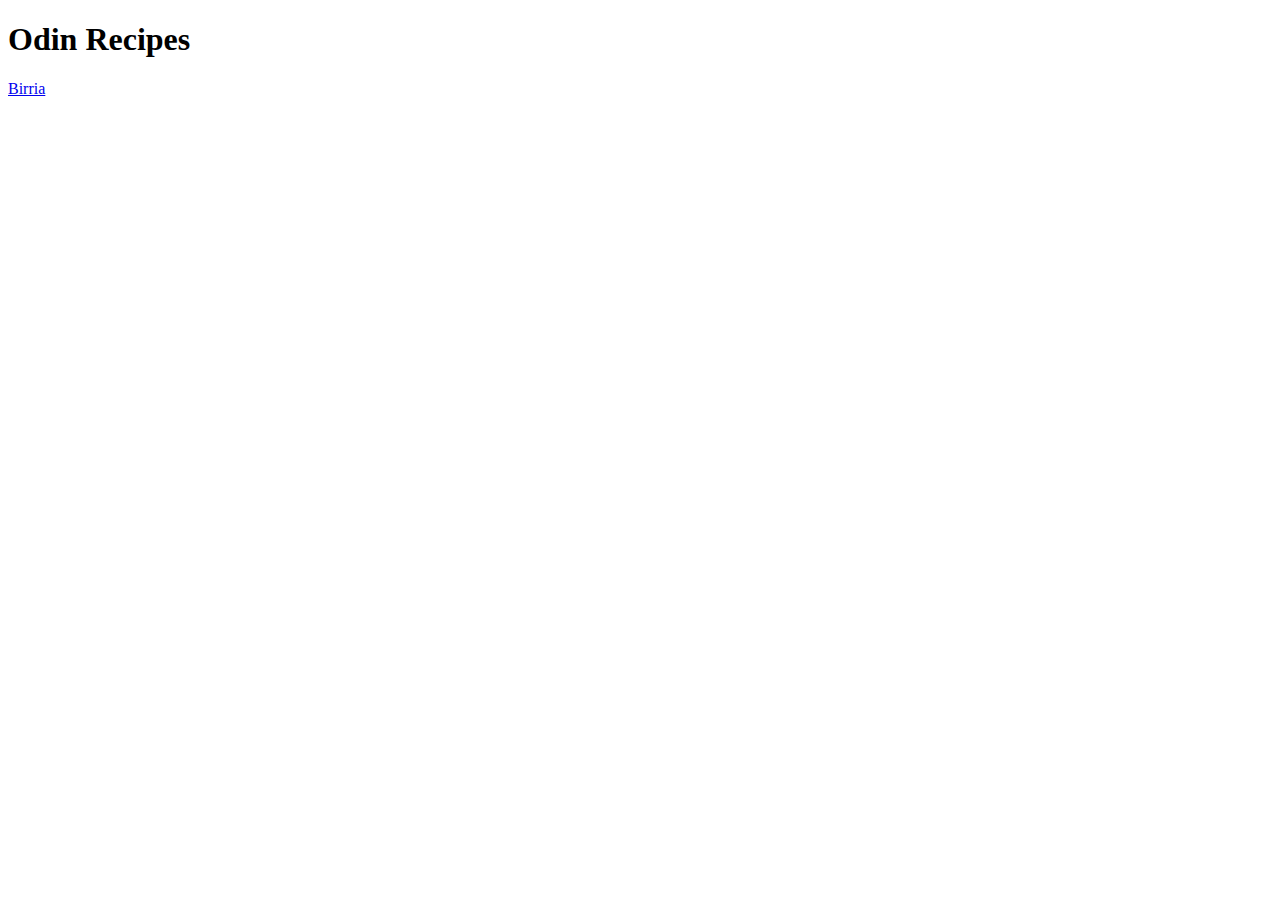
==== index.html @ fda235b6 "Created the first two pages of my website" ====
<!DOCTYPE html>

<html lang ="en">
    <head>
        <meta charset = "UTF-8">
        <title>

        </title>
    </head>

    <body>
        <h1>Odin Recipes</h1>
        <a href ="recipes/birria.html"> Birria</a>
        
    </body>
</html>
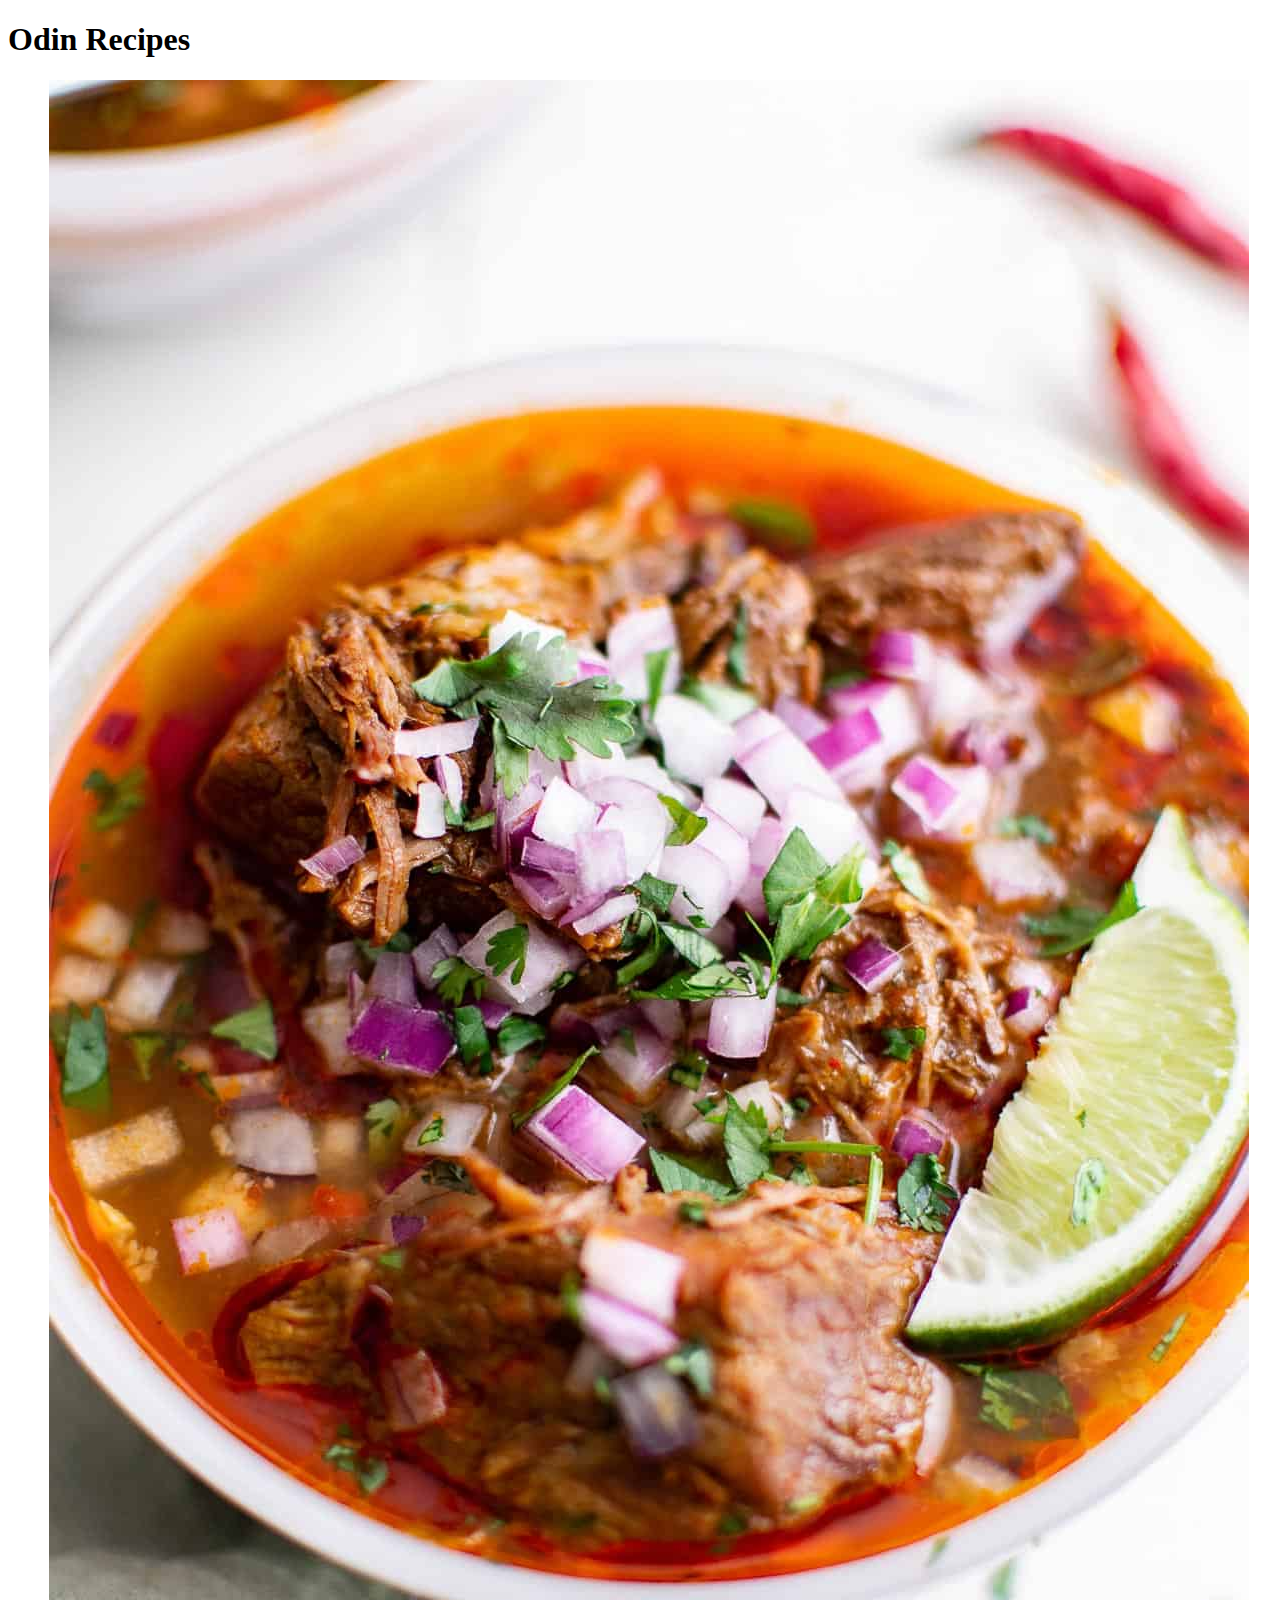
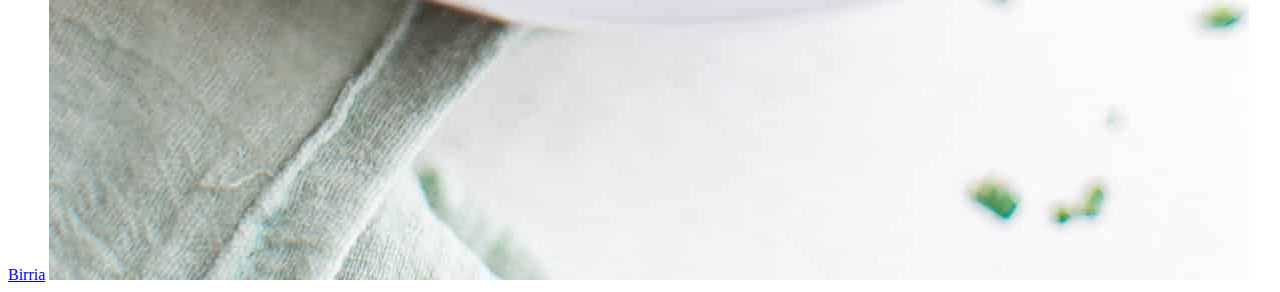
==== commit 84bfad0e: "Added first recipe to my website" ====
--- a/index.html
+++ b/index.html
@@ -11,6 +11,7 @@
     <body>
         <h1>Odin Recipes</h1>
         <a href ="recipes/birria.html"> Birria</a>
-        
+        <img src = "images/birria.jpeg" alt = "This is a picture of birria">
+
     </body>
 </html>
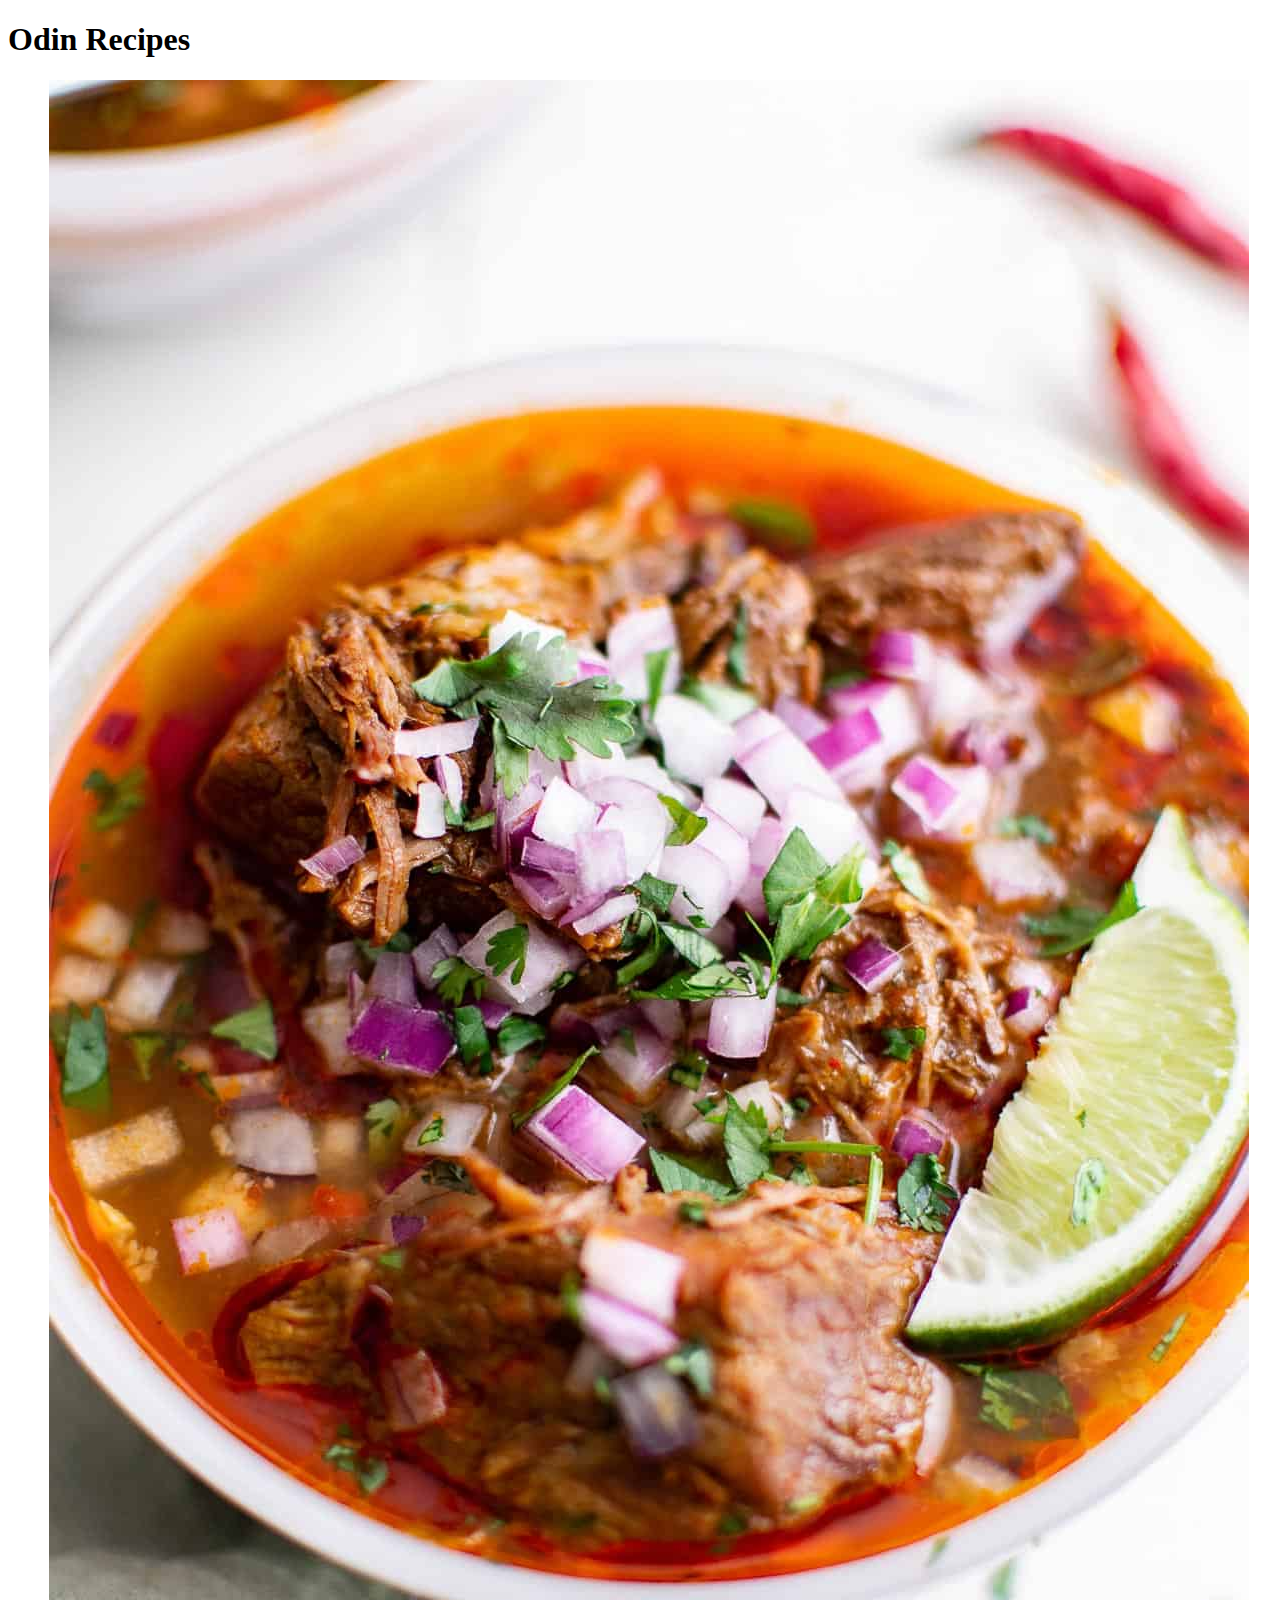
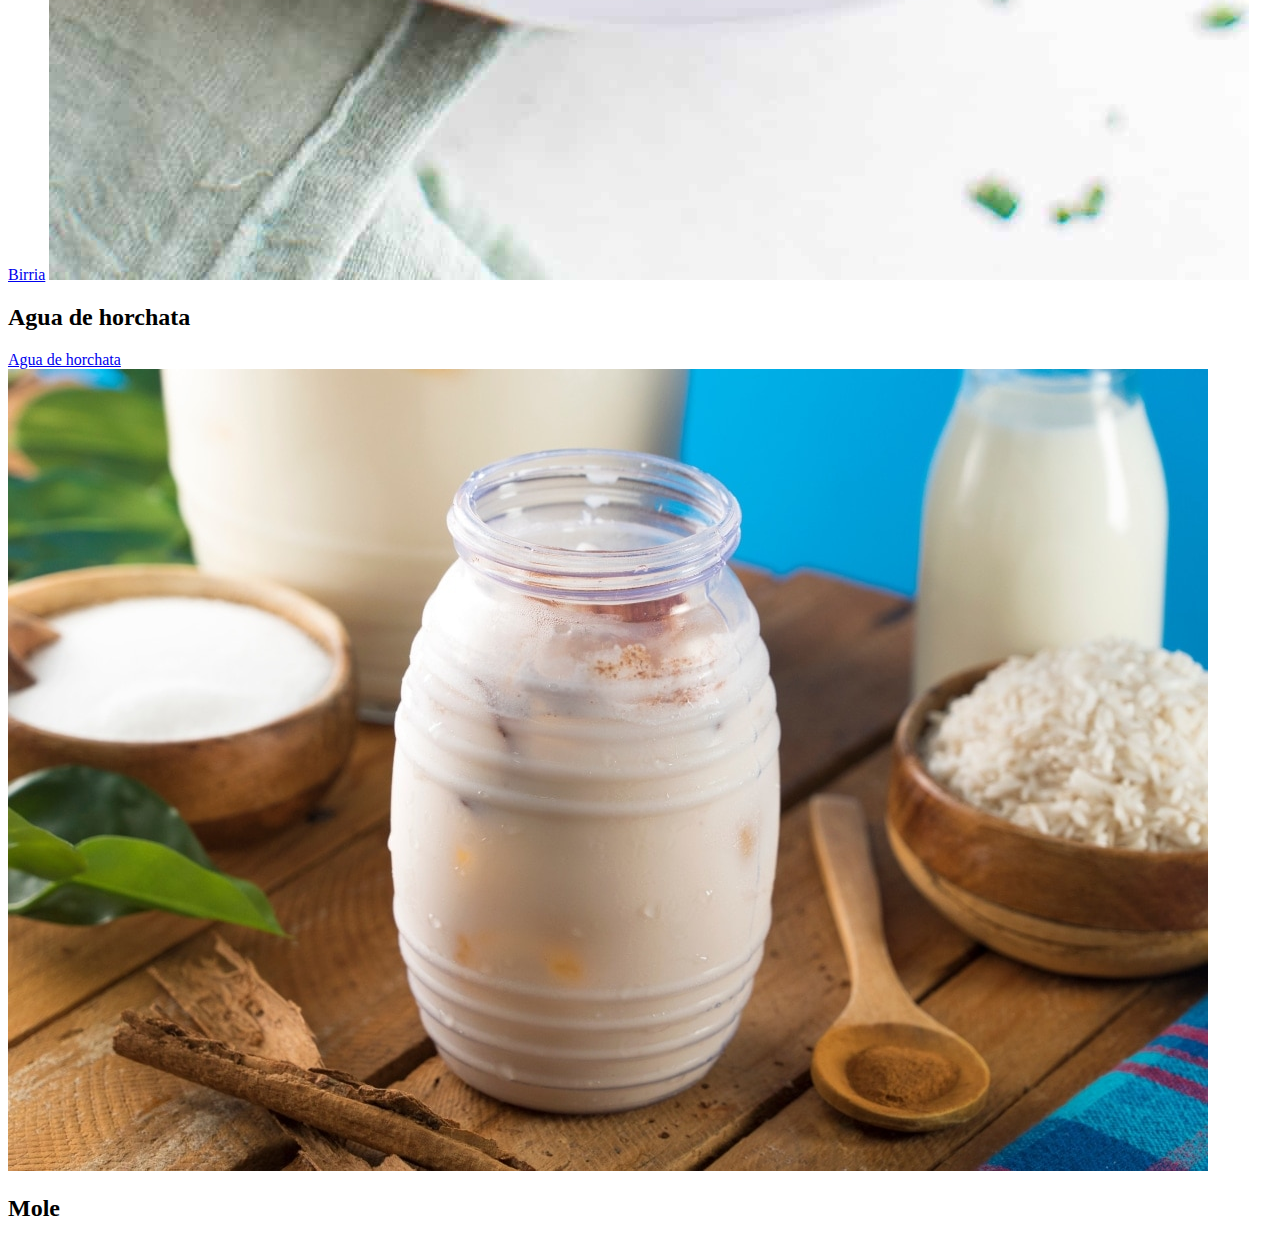
==== commit 38729017: "Added the horchata recipe/ webpage and added a description to the birria page" ====
--- a/index.html
+++ b/index.html
@@ -13,5 +13,12 @@
         <a href ="recipes/birria.html"> Birria</a>
         <img src = "images/birria.jpeg" alt = "This is a picture of birria">
 
+        <h2> Agua de horchata</h2>
+        <a href = "recipes/horchata.html"> Agua de horchata</a>
+        <img src = "images/horchata.jpeg" alt = "This is a picture of a mexican drink called horchata">
+        
+
+        <h2>Mole</h2>
+
     </body>
 </html>
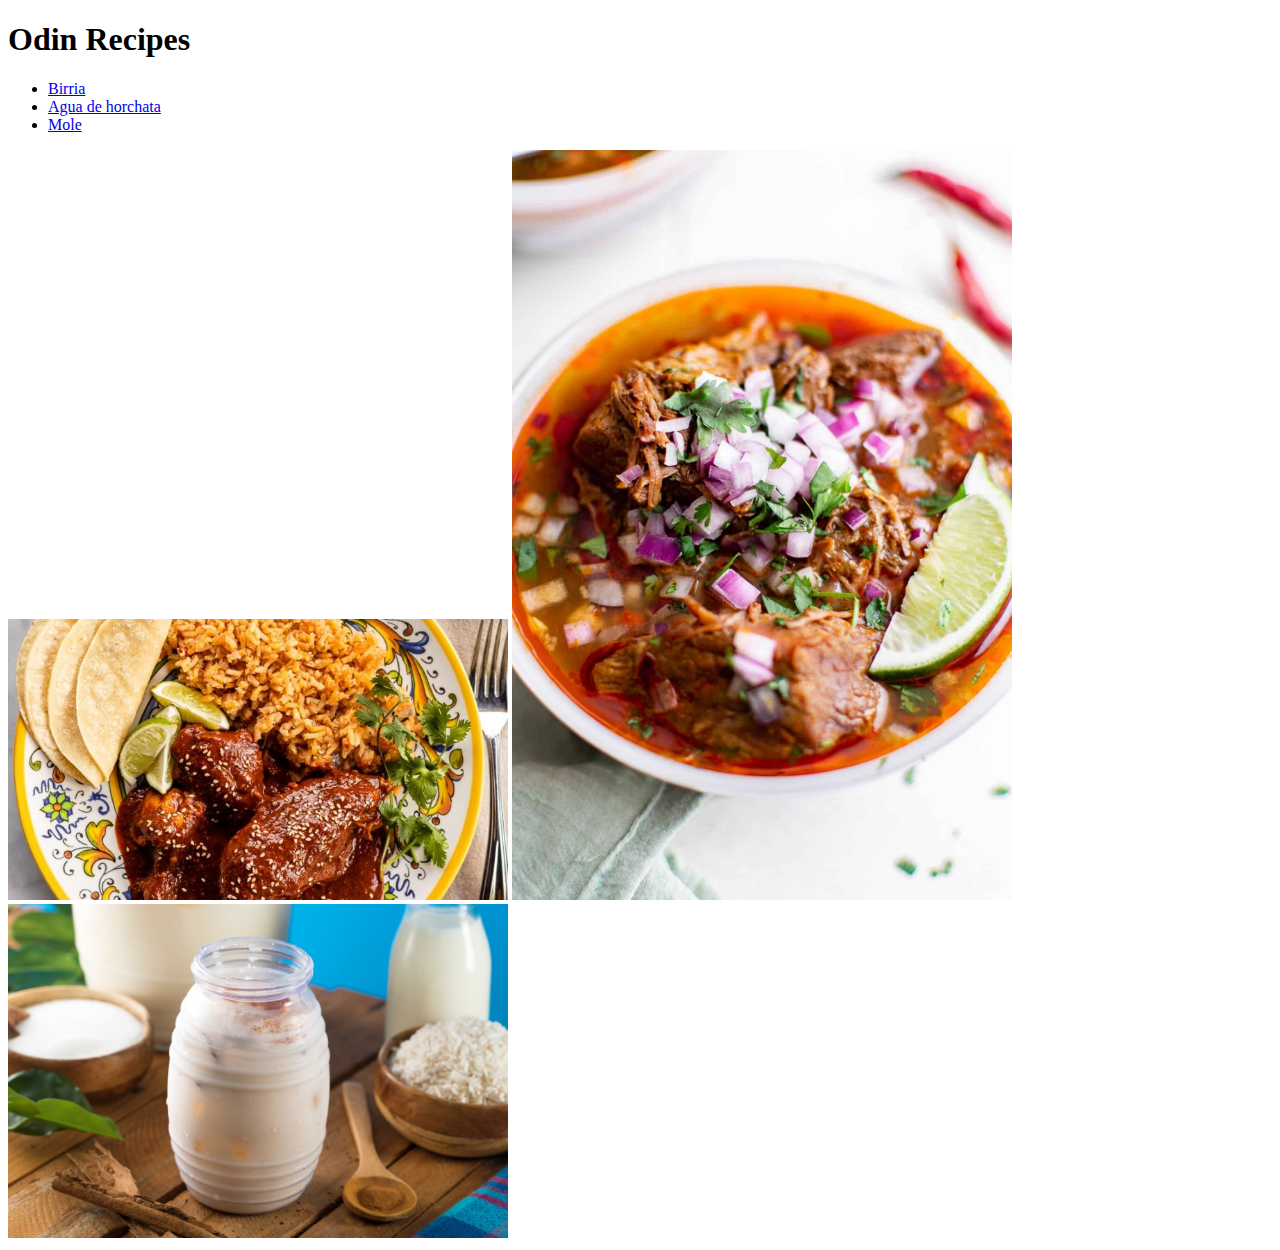
==== commit 63889783: "see previous commit for information on index.html" ====
--- a/index.html
+++ b/index.html
@@ -4,21 +4,21 @@
     <head>
         <meta charset = "UTF-8">
         <title>
-
+            Recipes
         </title>
     </head>
 
     <body>
         <h1>Odin Recipes</h1>
-        <a href ="recipes/birria.html"> Birria</a>
-        <img src = "images/birria.jpeg" alt = "This is a picture of birria">
+        <ul>
+            <li><a href ="recipes/birria.html"> Birria</a></li>
+            <li><a href = "recipes/horchata.html"> Agua de horchata</a></li>
+            <li><a href = "recipes/mole.html">Mole</a></li>
+        </ul>
 
-        <h2> Agua de horchata</h2>
-        <a href = "recipes/horchata.html"> Agua de horchata</a>
-        <img src = "images/horchata.jpeg" alt = "This is a picture of a mexican drink called horchata">
-        
-
-        <h2>Mole</h2>
+        <img src ="images/mole.jpeg" width="500" alt = "This is a picture of the mexican dish mole">
+        <img src = "images/birria.jpeg" width="500" alt = "This is a picture of birria">
+        <img src = "images/horchata.jpeg" width="500" alt = "This is a picture of a mexican drink called horchata">
 
     </body>
 </html>
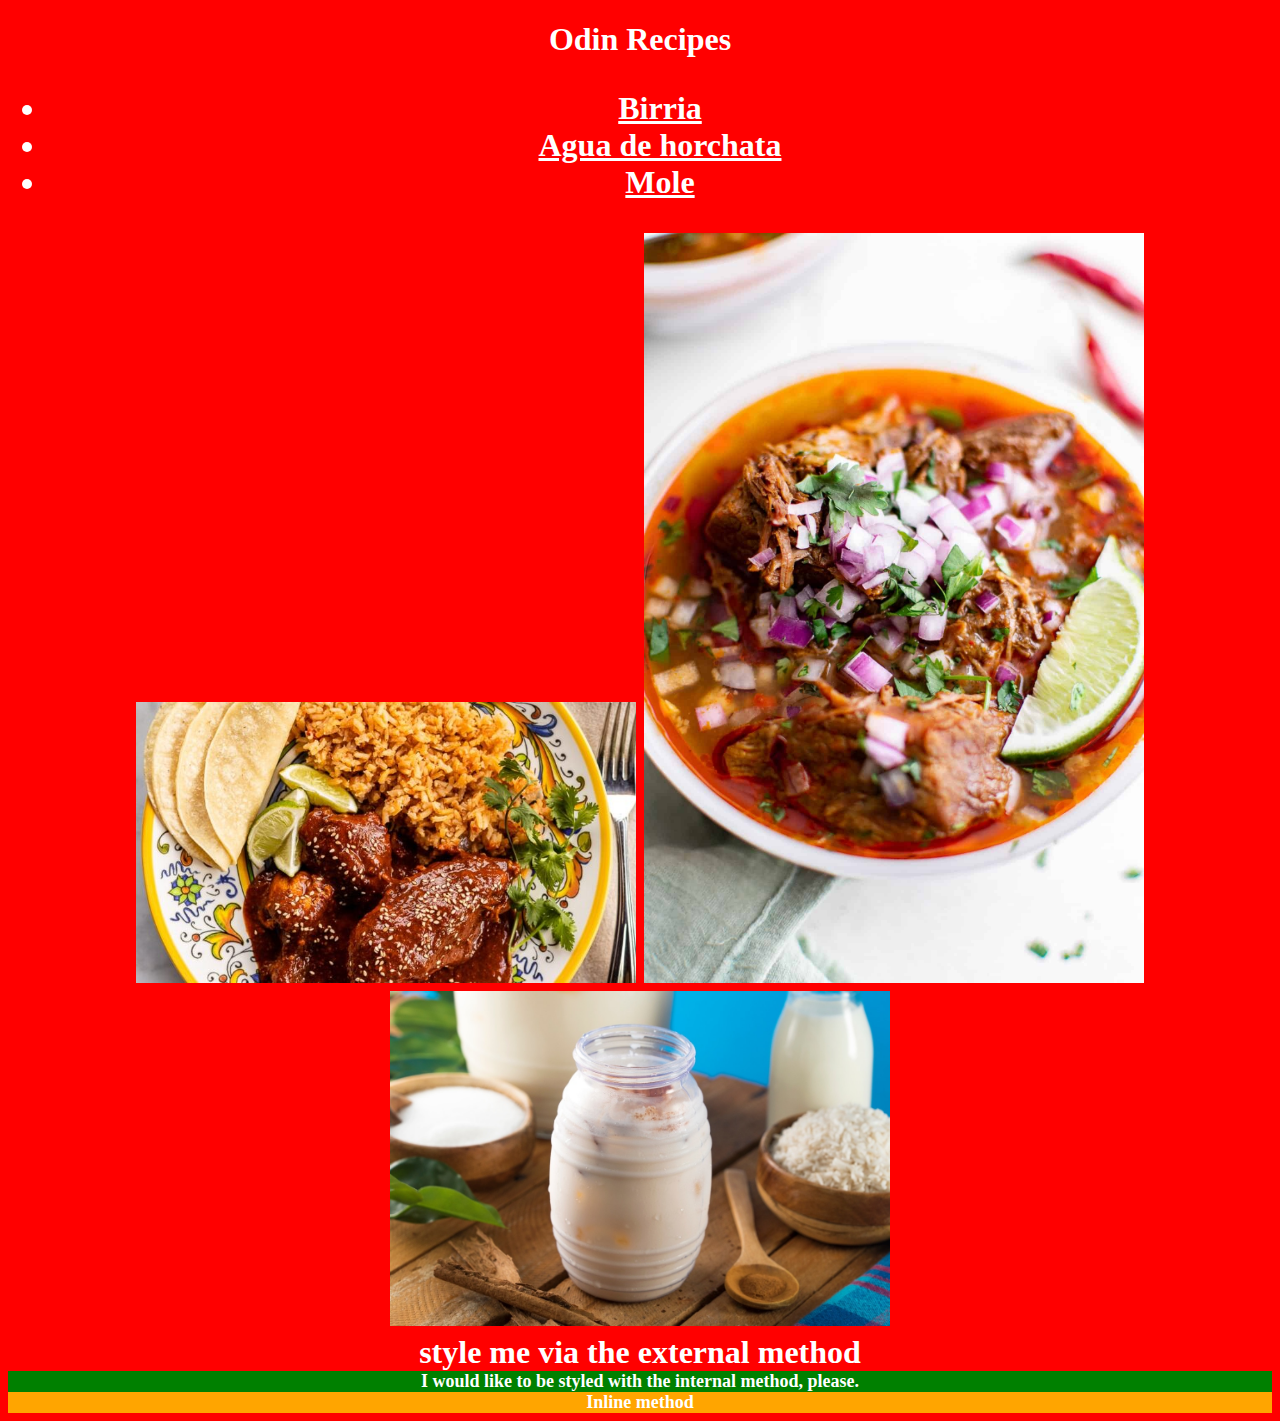
==== commit f3d5676e: "completed mole page." ====
--- a/index.html
+++ b/index.html
@@ -3,6 +3,18 @@
 <html lang ="en">
     <head>
         <meta charset = "UTF-8">
+        <link rel ="stylesheet" href ="style.css">
+
+        <style>
+            .internal{
+                color: white;
+                background-color: green;
+                font-size: 18px;
+
+                }
+
+        </style>
+
         <title>
             Recipes
         </title>
@@ -19,6 +31,16 @@
         <img src ="images/mole.jpeg" width="500" alt = "This is a picture of the mexican dish mole">
         <img src = "images/birria.jpeg" width="500" alt = "This is a picture of birria">
         <img src = "images/horchata.jpeg" width="500" alt = "This is a picture of a mexican drink called horchata">
+        <div class="test">
+            style me via the external method
+        </div>
 
+        <div class="internal">
+            I would like to be styled with the internal method, please.
+        </div>
+
+        <div style="background-color: orange; font-size: 18px;">
+            Inline method
+        </div>
     </body>
 </html>
--- a/style.css
+++ b/style.css
@@ -0,0 +1,8 @@
+
+* {
+    color: white;
+    background-color: red;
+    font-size: 32px;
+    font-weight: bold;
+    text-align: center;
+}